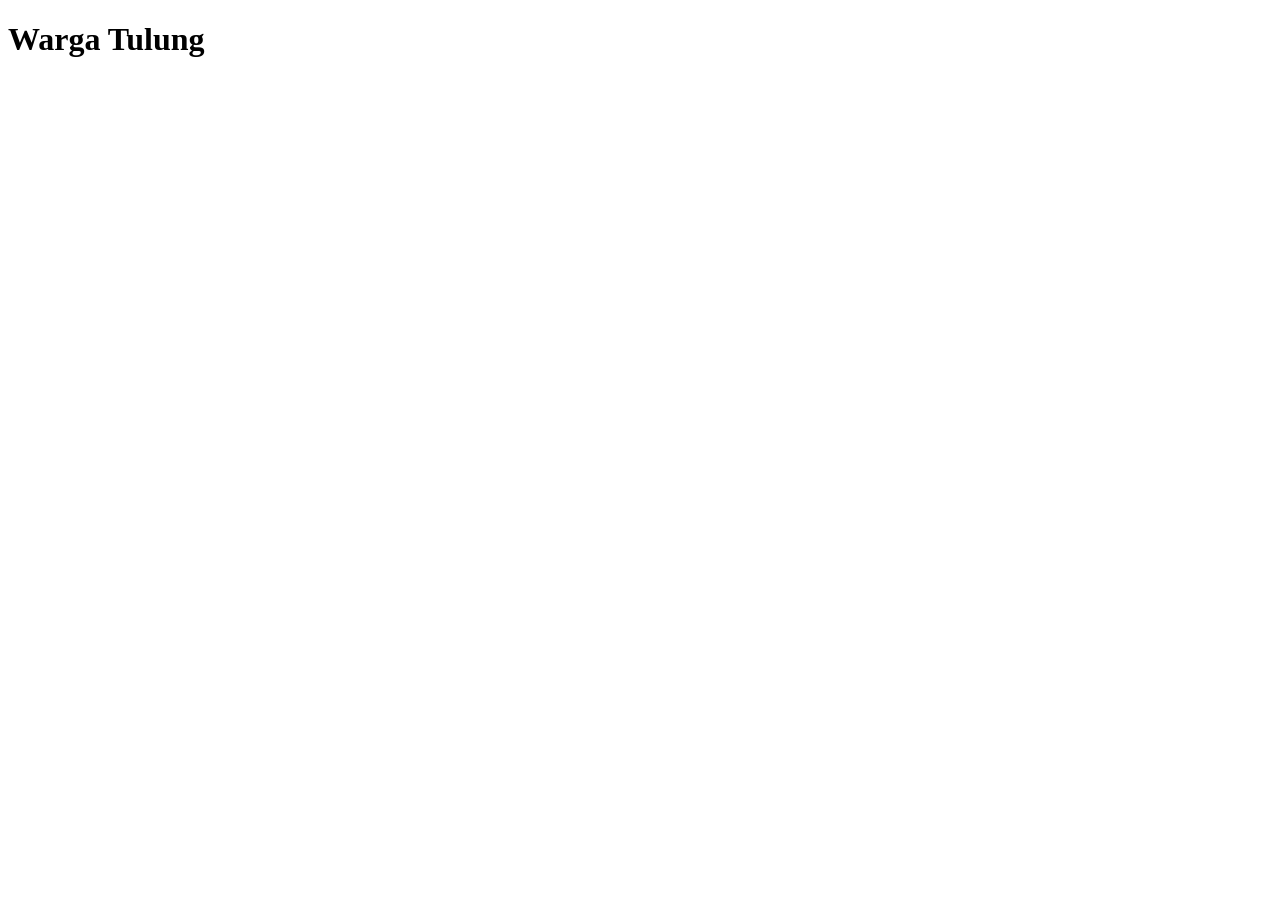
==== index.html @ ecf4e0b0 "Add files via upload" ====
<!DOCTYPE html>
<html lang="id">
<head>
  <meta charset="UTF-8">
  <meta name="viewport" content="width=device-width, initial-scale=1.0">
  <title>Warga Tulung</title>

  <link rel="manifest" href="manifest.json?v=1">
  <link rel="icon" type="image/png" sizes="192x192" href="icon.png?v=1">
  <link rel="apple-touch-icon" href="icon2.png?v=1">
  <meta name="theme-color" content="#0d6efd">
</head>
<body>

  <h1>Warga Tulung</h1>

  <script>
    if ('serviceWorker' in navigator) {
      window.addEventListener('load', () => {
        navigator.serviceWorker.register('./sw.js')
          .then(reg => console.log('SW Tulung Berhasil:', reg.scope))
          .catch(err => console.error('SW Tulung Gagal:', err));
      });
    }
  </script>
</body>
</html>
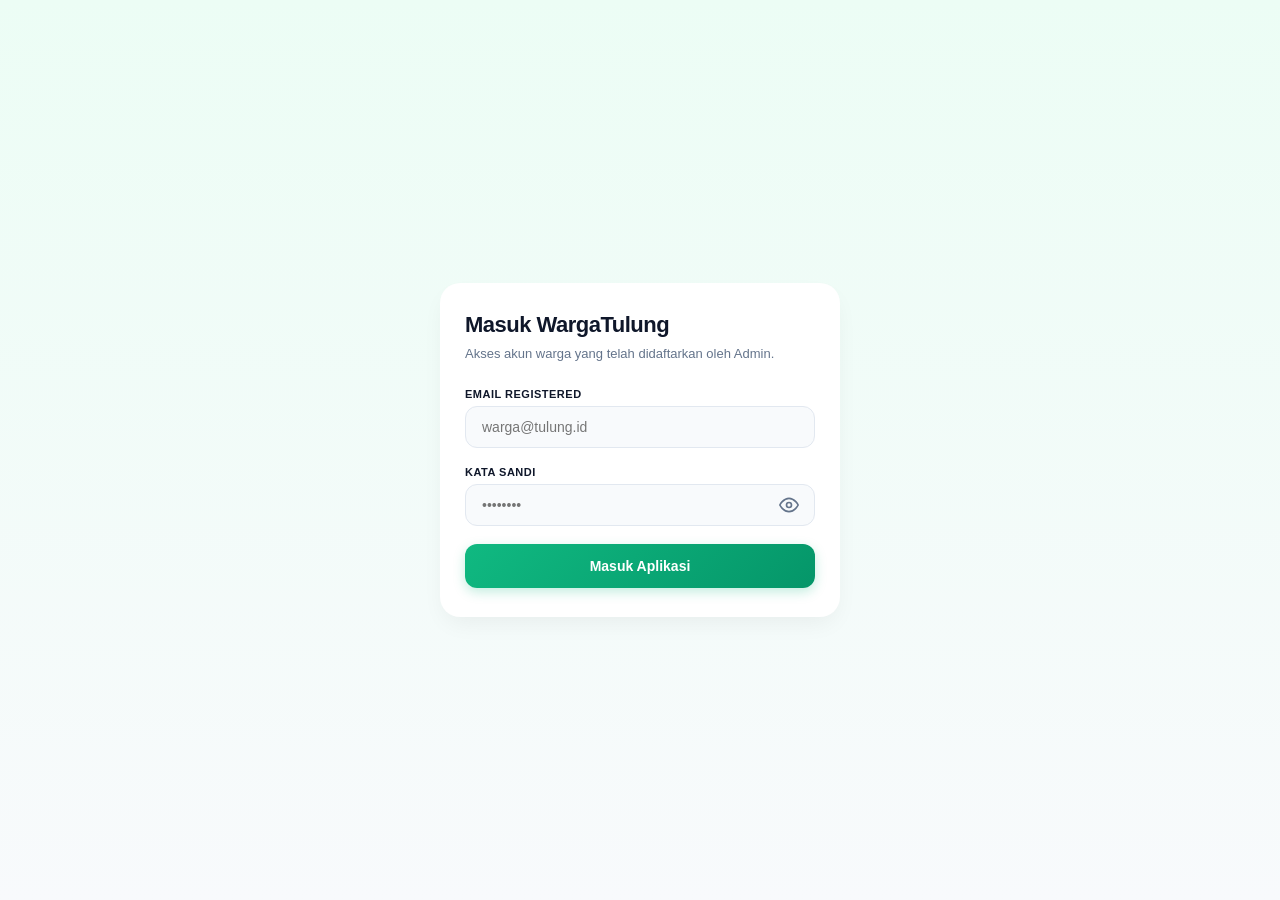
==== commit b78893e1: "Add files via upload" ====
--- a/index.html
+++ b/index.html
@@ -5,23 +5,691 @@
   <meta name="viewport" content="width=device-width, initial-scale=1.0">
   <title>Warga Tulung</title>
 
+  <!-- PWA Meta Tags -->
   <link rel="manifest" href="manifest.json?v=1">
   <link rel="icon" type="image/png" sizes="192x192" href="icon.png?v=1">
   <link rel="apple-touch-icon" href="icon2.png?v=1">
-  <meta name="theme-color" content="#0d6efd">
+  <meta name="theme-color" content="#10b981">
+
+  <!-- EMBEDDED CSS (TAMPILAN MODERN & ELEGAN) -->
+  <style>
+    :root {
+      --primary: #10b981;
+      --primary-dark: #059669;
+      --bg-main: #f8fafc;
+      --surface: #ffffff;
+      --text-main: #0f172a;
+      --text-muted: #64748b;
+      --border: #e2e8f0;
+      --radius-lg: 20px;
+      --radius-md: 12px;
+      --shadow-sm: 0 2px 8px rgba(0, 0, 0, 0.04);
+      --shadow-md: 0 10px 25px -5px rgba(0, 0, 0, 0.06);
+    }
+
+    * {
+      box-sizing: border-box;
+      margin: 0;
+      padding: 0;
+      font-family: -apple-system, BlinkMacSystemFont, "Segoe UI", Roboto, Inter, sans-serif;
+      -webkit-tap-highlight-color: transparent;
+    }
+
+    body {
+      background-color: var(--bg-main);
+      color: var(--text-main);
+      padding-bottom: 84px;
+    }
+
+    .hidden { display: none !important; }
+    .mt-16 { margin-top: 16px; }
+    .text-center { text-align: center; }
+
+    /* OVERLAY AUTH LOGIN */
+    .auth-overlay {
+      position: fixed;
+      inset: 0;
+      background: linear-gradient(180deg, #ecfdf5 0%, #f8fafc 100%);
+      z-index: 2000;
+      display: flex;
+      align-items: center;
+      justify-content: center;
+      padding: 20px;
+    }
+
+    .auth-card {
+      width: 100%;
+      max-width: 400px;
+      background: var(--surface);
+      padding: 28px 24px;
+      border-radius: var(--radius-lg);
+      box-shadow: var(--shadow-md);
+      border: 1px solid rgba(255, 255, 255, 0.8);
+    }
+
+    .auth-card h2 {
+      font-size: 22px;
+      font-weight: 800;
+      color: var(--text-main);
+      margin-bottom: 6px;
+      letter-spacing: -0.5px;
+    }
+
+    .auth-card p {
+      font-size: 13px;
+      color: var(--text-muted);
+      margin-bottom: 24px;
+      line-height: 1.5;
+    }
+
+    .form-group {
+      margin-bottom: 18px;
+    }
+
+    .form-group label {
+      display: block;
+      font-size: 11px;
+      font-weight: 700;
+      color: var(--text-main);
+      margin-bottom: 6px;
+      text-transform: uppercase;
+      letter-spacing: 0.5px;
+    }
+
+    .form-control {
+      width: 100%;
+      padding: 12px 16px;
+      border: 1.5px solid var(--border);
+      border-radius: var(--radius-md);
+      font-size: 14px;
+      background-color: #f8fafc;
+      color: var(--text-main);
+      outline: none;
+      transition: all 0.2s ease;
+    }
+
+    .form-control:focus {
+      border-color: var(--primary);
+      background-color: var(--surface);
+      box-shadow: 0 0 0 4px rgba(16, 185, 129, 0.12);
+    }
+
+    /* TOGGLE SHOW PASSWORD */
+    .password-wrapper {
+      position: relative;
+      display: flex;
+      align-items: center;
+    }
+
+    .password-wrapper .form-control {
+      padding-right: 44px;
+    }
+
+    .toggle-password {
+      position: absolute;
+      right: 12px;
+      background: none;
+      border: none;
+      color: var(--text-muted);
+      cursor: pointer;
+      padding: 4px;
+      display: flex;
+      align-items: center;
+      justify-content: center;
+    }
+
+    .toggle-password:hover {
+      color: var(--primary);
+    }
+
+    .btn-primary {
+      width: 100%;
+      padding: 14px;
+      background: linear-gradient(135deg, var(--primary) 0%, var(--primary-dark) 100%);
+      color: #ffffff;
+      border: none;
+      border-radius: var(--radius-md);
+      font-size: 14px;
+      font-weight: 700;
+      cursor: pointer;
+      box-shadow: 0 4px 12px rgba(16, 185, 129, 0.25);
+      transition: all 0.2s ease;
+    }
+
+    .btn-primary:active {
+      transform: scale(0.98);
+    }
+
+    .btn-logout {
+      background: #ef4444;
+      color: white;
+      border: none;
+      padding: 8px 14px;
+      border-radius: 20px;
+      font-size: 12px;
+      font-weight: 600;
+      cursor: pointer;
+      box-shadow: 0 2px 8px rgba(239, 68, 68, 0.2);
+    }
+
+    /* HEADER & USER CARD */
+    .header-container {
+      background: linear-gradient(135deg, #d1fae5 0%, #f0fdf4 100%);
+      padding: 24px 20px 28px 20px;
+      border-bottom-left-radius: 28px;
+      border-bottom-right-radius: 28px;
+      box-shadow: var(--shadow-sm);
+    }
+
+    .top-bar {
+      display: flex;
+      justify-content: space-between;
+      align-items: center;
+      margin-bottom: 20px;
+    }
+
+    .brand-name {
+      font-size: 22px;
+      font-weight: 800;
+      color: #064e3b;
+      letter-spacing: -0.5px;
+    }
+
+    .user-card {
+      display: flex;
+      align-items: center;
+      gap: 14px;
+      background: rgba(255, 255, 255, 0.75);
+      backdrop-filter: blur(10px);
+      padding: 12px 16px;
+      border-radius: 20px;
+      border: 1px solid rgba(255, 255, 255, 0.8);
+    }
+
+    .avatar {
+      width: 48px;
+      height: 48px;
+      border-radius: 50%;
+      object-fit: cover;
+      border: 2px solid var(--primary);
+    }
+
+    .user-card h2 {
+      font-size: 15px;
+      font-weight: 700;
+      color: var(--text-main);
+    }
+
+    .user-card p {
+      font-size: 12px;
+      color: var(--text-muted);
+    }
+
+    /* KONTEN UTAMA */
+    .content {
+      padding: 20px;
+    }
+
+    .page { display: none; }
+    .page.active { display: block; }
+
+    .section-title {
+      margin-bottom: 16px;
+    }
+
+    .section-title h2 {
+      font-size: 17px;
+      font-weight: 800;
+      color: var(--text-main);
+    }
+
+    .section-title p {
+      font-size: 12px;
+      color: var(--text-muted);
+    }
+
+    .stats-grid {
+      display: grid;
+      grid-template-columns: repeat(2, 1fr);
+      gap: 12px;
+    }
+
+    .stat-card {
+      background: var(--surface);
+      padding: 16px;
+      border-radius: var(--radius-lg);
+      box-shadow: var(--shadow-sm);
+      border: 1px solid var(--border);
+    }
+
+    .stat-card h3 {
+      font-size: 22px;
+      font-weight: 800;
+      color: var(--primary-dark);
+    }
+
+    .stat-card p {
+      font-size: 12px;
+      color: var(--text-muted);
+      margin-top: 2px;
+    }
+
+    /* MENU GRID UNTUK HALAMAN LAINNYA (MORE) */
+    .menu-grid {
+      display: grid;
+      grid-template-columns: repeat(2, 1fr);
+      gap: 14px;
+      margin-top: 16px;
+    }
+
+    .menu-card {
+      background: var(--surface);
+      padding: 20px 16px;
+      border-radius: var(--radius-lg);
+      border: 1px solid var(--border);
+      box-shadow: var(--shadow-sm);
+      display: flex;
+      flex-direction: column;
+      align-items: center;
+      gap: 10px;
+      text-decoration: none;
+      color: var(--text-main);
+      cursor: pointer;
+      transition: all 0.2s ease;
+    }
+
+    .menu-card:active {
+      transform: scale(0.96);
+    }
+
+    .menu-icon {
+      width: 48px;
+      height: 48px;
+      border-radius: 14px;
+      background: #ecfdf5;
+      color: var(--primary-dark);
+      display: flex;
+      align-items: center;
+      justify-content: center;
+    }
+
+    .menu-card span {
+      font-size: 13px;
+      font-weight: 700;
+    }
+
+    /* TABEL USERS */
+    .table-responsive {
+      width: 100%;
+      overflow-x: auto;
+      border-radius: var(--radius-md);
+      border: 1px solid var(--border);
+    }
+
+    .users-table {
+      width: 100%;
+      border-collapse: collapse;
+      font-size: 13px;
+      background: var(--surface);
+    }
+
+    .users-table th, .users-table td {
+      padding: 12px 14px;
+      text-align: left;
+      border-bottom: 1px solid var(--border);
+    }
+
+    .users-table th {
+      background-color: #f1f5f9;
+      color: var(--text-main);
+      font-weight: 700;
+    }
+
+    .badge-role {
+      padding: 4px 10px;
+      border-radius: 20px;
+      font-size: 10px;
+      font-weight: 700;
+      text-transform: uppercase;
+    }
+
+    .badge-admin {
+      background-color: #dcfce7;
+      color: #15803d;
+    }
+
+    .badge-pengurus {
+      background-color: #e0f2fe;
+      color: #0369a1;
+    }
+
+    .badge-warga {
+      background-color: #f1f5f9;
+      color: #475569;
+    }
+
+    /* BOTTOM NAV */
+    .bottom-nav {
+      position: fixed;
+      bottom: 0;
+      left: 0;
+      right: 0;
+      height: 68px;
+      background: rgba(255, 255, 255, 0.9);
+      backdrop-filter: blur(12px);
+      display: flex;
+      justify-content: space-around;
+      align-items: center;
+      border-top: 1px solid var(--border);
+      z-index: 1000;
+    }
+
+    .nav-item {
+      display: flex;
+      flex-direction: column;
+      align-items: center;
+      justify-content: center;
+      color: var(--text-muted);
+      text-decoration: none;
+      font-size: 11px;
+      font-weight: 600;
+      flex: 1;
+      height: 100%;
+      gap: 4px;
+      transition: color 0.2s ease;
+    }
+
+    .nav-item.active {
+      color: var(--primary-dark);
+    }
+  </style>
 </head>
 <body>
 
-  <h1>Warga Tulung</h1>
-
-  <script>
-    if ('serviceWorker' in navigator) {
-      window.addEventListener('load', () => {
-        navigator.serviceWorker.register('./sw.js')
-          .then(reg => console.log('SW Tulung Berhasil:', reg.scope))
-          .catch(err => console.error('SW Tulung Gagal:', err));
-      });
-    }
-  </script>
+  <!-- LOGIN OVERLAY -->
+  <div id="login-overlay" class="auth-overlay">
+    <div class="auth-card">
+      <h2>Masuk WargaTulung</h2>
+      <p>Akses akun warga yang telah didaftarkan oleh Admin.</p>
+      
+      <form id="form-login">
+        <div class="form-group">
+          <label>Email Registered</label>
+          <input type="email" id="login-email" class="form-control" placeholder="warga@tulung.id" required>
+        </div>
+
+        <div class="form-group">
+          <label>Kata Sandi</label>
+          <div class="password-wrapper">
+            <input type="password" id="login-password" class="form-control" placeholder="••••••••" required>
+            <button type="button" class="toggle-password" id="btn-toggle-pass" aria-label="Lihat Password">
+              <svg id="eye-icon" width="20" height="20" viewBox="0 0 24 24" fill="none" stroke="currentColor" stroke-width="2" stroke-linecap="round" stroke-linejoin="round">
+                <path d="M1 12s4-8 11-8 11 8 11 8-4 8-11 8-11-8-11-8z"></path>
+                <circle cx="12" cy="12" r="3"></circle>
+              </svg>
+            </button>
+          </div>
+        </div>
+
+        <button type="submit" class="btn-primary">Masuk Aplikasi</button>
+      </form>
+    </div>
+  </div>
+
+  <!-- CONTAINER UTAMA APLIKASI -->
+  <div id="app-container" style="display: none;">
+    <header class="header-container">
+      <div class="top-bar">
+        <h1 class="brand-name">WargaTulung</h1>
+        <button id="btn-logout" class="btn-logout">Keluar</button>
+      </div>
+
+      <div class="user-card">
+        <img src="https://images.unsplash.com/photo-1534528741775-53994a69daeb?auto=format&fit=crop&w=150&q=80" alt="Avatar" class="avatar">
+        <div>
+          <h2 id="user-name">Memuat...</h2>
+          <p id="user-location">Memuat...</p>
+        </div>
+      </div>
+    </header>
+
+    <main class="content">
+      <!-- 1. BERANDA -->
+      <section id="beranda" class="page active">
+        <div class="section-title">
+          <h2>Statistik Kependudukan</h2>
+          <p>Data ringkasan warga RT 03 / RW 05</p>
+        </div>
+
+        <div class="stats-grid">
+          <div class="stat-card">
+            <h3 id="stat-total-jiwa">-</h3>
+            <p>Total Jiwa</p>
+          </div>
+          <div class="stat-card">
+            <h3 id="stat-kk">-</h3>
+            <p>Kepala Keluarga</p>
+          </div>
+        </div>
+      </section>
+
+      <!-- 2. PROFIL -->
+      <section id="profil" class="page">
+        <div class="section-title">
+          <h2>Profil Desa & Wilayah</h2>
+          <p>Informasi struktur kepengurusan RT 03 / RW 05</p>
+        </div>
+      </section>
+
+      <!-- 3. EVENT -->
+      <section id="event" class="page">
+        <div class="section-title">
+          <h2>Agenda & Event</h2>
+          <p>Jadwal kegiatan warga, kerja bakti, dan ronda.</p>
+        </div>
+      </section>
+
+      <!-- 4. PESAN -->
+      <section id="pesan" class="page">
+        <div class="section-title">
+          <h2>Pesan & Pengumuman</h2>
+          <p>Kotak masuk pengumuman dari pengurus RT/RW.</p>
+        </div>
+      </section>
+
+      <!-- 5. MORE / LAINNYA (MENAMPILKAN 5 MENU KHUSUS ADMIN & PENGURUS) -->
+      <section id="more" class="page">
+        <div class="section-title">
+          <h2>Menu Pengurus</h2>
+          <p>Fasilitas khusus pengelolaan data warga dan sistem.</p>
+        </div>
+
+        <div class="menu-grid">
+          <!-- MENU 1: KEPENDUDUKAN -->
+          <div class="menu-card" onclick="switchPage('admin-panel')">
+            <div class="menu-icon">
+              <svg width="24" height="24" viewBox="0 0 24 24" fill="none" stroke="currentColor" stroke-width="2"><path d="M17 21v-2a4 4 0 0 0-4-4H5a4 4 0 0 0-4 4v2"/><circle cx="9" cy="7" r="4"/><path d="M23 21v-2a4 4 0 0 0-3-3.87"/><path d="M16 3.13a4 4 0 0 1 0 7.75"/></svg>
+            </div>
+            <span>Kependudukan</span>
+          </div>
+
+          <!-- MENU 2: KEUANGAN -->
+          <div class="menu-card" onclick="switchPage('keuangan')">
+            <div class="menu-icon">
+              <svg width="24" height="24" viewBox="0 0 24 24" fill="none" stroke="currentColor" stroke-width="2"><rect x="2" y="6" width="20" height="12" rx="2"/><circle cx="12" cy="12" r="2"/><path d="M6 12h.01M18 12h.01"/></svg>
+            </div>
+            <span>Keuangan</span>
+          </div>
+
+          <!-- MENU 3: LAPORAN -->
+          <div class="menu-card" onclick="switchPage('laporan')">
+            <div class="menu-icon">
+              <svg width="24" height="24" viewBox="0 0 24 24" fill="none" stroke="currentColor" stroke-width="2"><path d="M14 2H6a2 2 0 0 0-2 2v16a2 2 0 0 0 2 2h12a2 2 0 0 0 2-2V8z"/><polyline points="14 2 14 8 20 8"/><line x1="16" y1="13" x2="8" y2="13"/><line x1="16" y1="17" x2="8" y2="17"/><polyline points="10 9 9 9 8 9"/></svg>
+            </div>
+            <span>Laporan</span>
+          </div>
+
+          <!-- MENU 4: GRAFIK -->
+          <div class="menu-card" onclick="switchPage('grafik')">
+            <div class="menu-icon">
+              <svg width="24" height="24" viewBox="0 0 24 24" fill="none" stroke="currentColor" stroke-width="2"><line x1="18" y1="20" x2="18" y2="10"/><line x1="12" y1="20" x2="12" y2="4"/><line x1="6" y1="20" x2="6" y2="14"/></svg>
+            </div>
+            <span>Grafik</span>
+          </div>
+
+          <!-- MENU 5: PENGATURAN -->
+          <div class="menu-card" onclick="switchPage('pengaturan')">
+            <div class="menu-icon">
+              <svg width="24" height="24" viewBox="0 0 24 24" fill="none" stroke="currentColor" stroke-width="2"><circle cx="12" cy="12" r="3"/><path d="M19.4 15a1.65 1.65 0 0 0 .33 1.82l.06.06a2 2 0 0 1 0 2.83 2 2 0 0 1-2.83 0l-.06-.06a1.65 1.65 0 0 0-1.82-.33 1.65 1.65 0 0 0-1 1.51V21a2 2 0 0 1-2 2 2 2 0 0 1-2-2v-.09A1.65 1.65 0 0 0 9 19.4a1.65 1.65 0 0 0-1.82.33l-.06.06a2 2 0 0 1-2.83 0 2 2 0 0 1 0-2.83l.06-.06a1.65 1.65 0 0 0 .33-1.82 1.65 1.65 0 0 0-1.51-1H3a2 2 0 0 1-2-2 2 2 0 0 1 2-2h.09A1.65 1.65 0 0 0 4.6 9a1.65 1.65 0 0 0-.33-1.82l-.06-.06a2 2 0 0 1 0-2.83 2 2 0 0 1 2.83 0l.06.06a1.65 1.65 0 0 0 1.82.33H9a1.65 1.65 0 0 0 1-1.51V3a2 2 0 0 1 2-2 2 2 0 0 1 2 2v.09a1.65 1.65 0 0 0 1 1.51 1.65 1.65 0 0 0 1.82-.33l.06-.06a2 2 0 0 1 2.83 0 2 2 0 0 1 0 2.83l-.06.06a1.65 1.65 0 0 0-.33 1.82V9a1.65 1.65 0 0 0 1.51 1H21a2 2 0 0 1 2 2 2 2 0 0 1-2 2h-.09a1.65 1.65 0 0 0-1.51 1z"/></svg>
+            </div>
+            <span>Pengaturan</span>
+          </div>
+        </div>
+      </section>
+
+      <!-- SUB-HALAMAN: KEPENDUDUKAN (ADMIN PANEL) -->
+      <section id="admin-panel" class="page">
+        <div style="margin-bottom: 12px;">
+          <button type="button" onclick="switchPage('more')" style="background: none; border: none; color: var(--primary-dark); font-weight: 700; cursor: pointer; font-size: 13px;">← Kembali ke Lainnya</button>
+        </div>
+
+        <div class="auth-card" style="box-shadow: var(--shadow-sm); border: 1px solid var(--border); max-width: 100%;">
+          <h2>Pendaftaran Warga Baru</h2>
+          <p>Daftarkan akun login untuk warga setempat.</p>
+          
+          <form id="form-register-warga">
+            <div class="form-group">
+              <label>Nama Lengkap</label>
+              <input type="text" id="reg-nama" class="form-control" placeholder="Sesuai KTP" required>
+            </div>
+            <div class="form-group">
+              <label>Email Aktif</label>
+              <input type="email" id="reg-email" class="form-control" placeholder="warga@tulung.id" required>
+            </div>
+            <div class="form-group">
+              <label>Kata Sandi Sementara</label>
+              <input type="password" id="reg-password" class="form-control" placeholder="Minimal 6 Karakter" required>
+            </div>
+            <div class="form-group">
+              <label>RT / RW</label>
+              <input type="text" id="reg-rtrw" class="form-control" value="RT 03 / RW 05, Desa Tulung" required>
+            </div>
+            <div class="form-group">
+              <label>Peran / Role</label>
+              <select id="reg-role" class="form-control">
+                <option value="warga">Warga Biasa</option>
+                <option value="pengurus">Pengurus RT/RW</option>
+                <option value="admin">Administrator</option>
+              </select>
+            </div>
+            <button type="submit" class="btn-primary">Daftarkan Akun</button>
+          </form>
+        </div>
+
+        <div class="auth-card mt-16" style="box-shadow: var(--shadow-sm); border: 1px solid var(--border); max-width: 100%;">
+          <h2>Daftar Pengguna / Warga</h2>
+          <p>Daftar terdaftar dalam sistem kependudukan.</p>
+
+          <div class="table-responsive">
+            <table class="users-table">
+              <thead>
+                <tr>
+                  <th>Nama</th>
+                  <th>Email</th>
+                  <th>RT/RW</th>
+                  <th>Role</th>
+                </tr>
+              </thead>
+              <tbody id="users-table-body">
+                <tr>
+                  <td colspan="4" class="text-center">Memuat data...</td>
+                </tr>
+              </tbody>
+            </table>
+          </div>
+        </div>
+      </section>
+
+      <!-- SUB-HALAMAN: KEUANGAN -->
+      <section id="keuangan" class="page">
+        <div style="margin-bottom: 12px;">
+          <button type="button" onclick="switchPage('more')" style="background: none; border: none; color: var(--primary-dark); font-weight: 700; cursor: pointer; font-size: 13px;">← Kembali ke Lainnya</button>
+        </div>
+        <div class="section-title">
+          <h2>Manajemen Keuangan</h2>
+          <p>Pencatatan kas, iuran warga, dan pengeluaran RT/RW.</p>
+        </div>
+      </section>
+
+      <!-- SUB-HALAMAN: LAPORAN -->
+      <section id="laporan" class="page">
+        <div style="margin-bottom: 12px;">
+          <button type="button" onclick="switchPage('more')" style="background: none; border: none; color: var(--primary-dark); font-weight: 700; cursor: pointer; font-size: 13px;">← Kembali ke Lainnya</button>
+        </div>
+        <div class="section-title">
+          <h2>Laporan Rekapitulasi</h2>
+          <p>Laporan berkala kegiatan dan kas keuangan warga.</p>
+        </div>
+      </section>
+
+      <!-- SUB-HALAMAN: GRAFIK -->
+      <section id="grafik" class="page">
+        <div style="margin-bottom: 12px;">
+          <button type="button" onclick="switchPage('more')" style="background: none; border: none; color: var(--primary-dark); font-weight: 700; cursor: pointer; font-size: 13px;">← Kembali ke Lainnya</button>
+        </div>
+        <div class="section-title">
+          <h2>Grafik & Analisis Data</h2>
+          <p>Visualisasi data kependudukan dan tren keuangan.</p>
+        </div>
+      </section>
+
+      <!-- SUB-HALAMAN: PENGATURAN -->
+      <section id="pengaturan" class="page">
+        <div style="margin-bottom: 12px;">
+          <button type="button" onclick="switchPage('more')" style="background: none; border: none; color: var(--primary-dark); font-weight: 700; cursor: pointer; font-size: 13px;">← Kembali ke Lainnya</button>
+        </div>
+        <div class="section-title">
+          <h2>Pengaturan Sistem</h2>
+          <p>Konfigurasi aplikasi dan hak akses pengurus.</p>
+        </div>
+      </section>
+    </main>
+
+    <!-- BOTTOM NAV BAWAH (5 MENU UTAMA) -->
+    <nav class="bottom-nav">
+      <!-- 1. BERANDA -->
+      <a href="#beranda" class="nav-item active" onclick="switchPage('beranda', this)">
+        <svg width="22" height="22" viewBox="0 0 24 24" fill="none" stroke="currentColor" stroke-width="2"><path d="M3 9l9-7 9 7v11a2 2 0 0 1-2 2H5a2 2 0 0 1-2-2z"/></svg>
+        <span>Beranda</span>
+      </a>
+
+      <!-- 2. PROFIL -->
+      <a href="#profil" class="nav-item" onclick="switchPage('profil', this)">
+        <svg width="22" height="22" viewBox="0 0 24 24" fill="none" stroke="currentColor" stroke-width="2"><path d="M20 21v-2a4 4 0 0 0-4-4H8a4 4 0 0 0-4 4v2"/><circle cx="12" cy="7" r="4"/></svg>
+        <span>Profil</span>
+      </a>
+
+      <!-- 3. EVENT -->
+      <a href="#event" class="nav-item" onclick="switchPage('event', this)">
+        <svg width="22" height="22" viewBox="0 0 24 24" fill="none" stroke="currentColor" stroke-width="2"><rect x="3" y="4" width="18" height="18" rx="2" ry="2"/><line x1="16" y1="2" x2="16" y2="6"/><line x1="8" y1="2" x2="8" y2="6"/></svg>
+        <span>Event</span>
+      </a>
+
+      <!-- 4. PESAN -->
+      <a href="#pesan" class="nav-item" onclick="switchPage('pesan', this)">
+        <svg width="22" height="22" viewBox="0 0 24 24" fill="none" stroke="currentColor" stroke-width="2"><path d="M21 15a2 2 0 0 1-2 2H7l-4 4V5a2 2 0 0 1 2-2h14a2 2 0 0 1 2 2z"/></svg>
+        <span>Pesan</span>
+      </a>
+
+      <!-- 5. MORE (HANYA UNTUK ROLE ADMIN & PENGURUS) -->
+      <a href="#more" id="nav-more-link" class="nav-item hidden" onclick="switchPage('more', this)">
+        <svg width="22" height="22" viewBox="0 0 24 24" fill="none" stroke="currentColor" stroke-width="2"><circle cx="12" cy="12" r="1"/><circle cx="19" cy="12" r="1"/><circle cx="5" cy="12" r="1"/></svg>
+        <span>Lainnya</span>
+      </a>
+    </nav>
+  </div>
+
+  <!-- FIREBASE LOGIC -->
+  <script type="module" src="./app.js"></script>
 </body>
 </html>
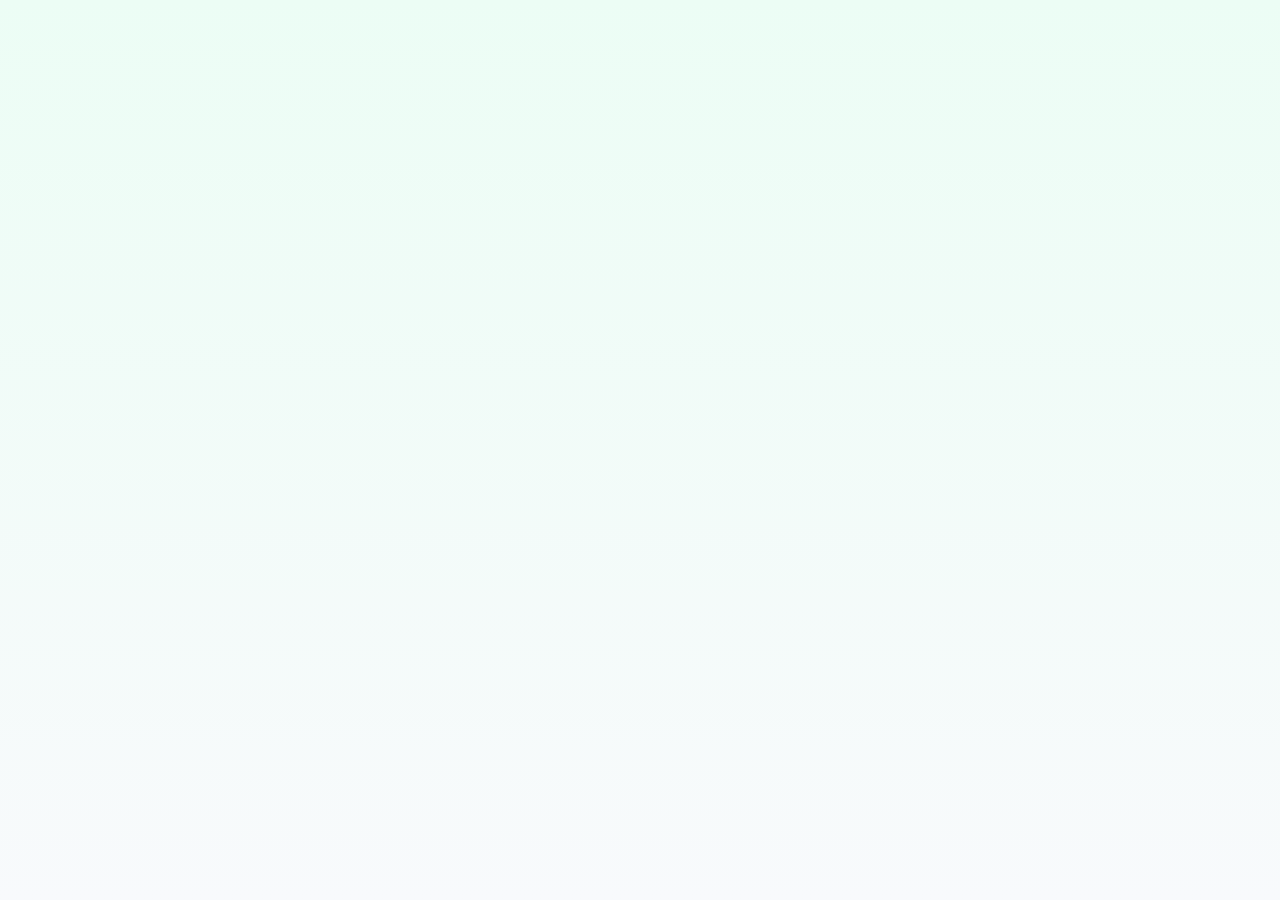
==== commit 40db7416: "Add files via upload" ====
--- a/index.html
+++ b/index.html
@@ -11,7 +11,7 @@
   <link rel="apple-touch-icon" href="icon2.png?v=1">
   <meta name="theme-color" content="#10b981">
 
-  <!-- EMBEDDED CSS (TAMPILAN MODERN & ELEGAN) -->
+  <!-- EMBEDDED CSS -->
   <style>
     :root {
       --primary: #10b981;
@@ -45,7 +45,16 @@
     .mt-16 { margin-top: 16px; }
     .text-center { text-align: center; }
 
-    /* OVERLAY AUTH LOGIN */
+    @keyframes shakeSmooth {
+      0%, 100% { transform: translateX(0); }
+      20%, 60% { transform: translateX(-6px); }
+      40%, 80% { transform: translateX(6px); }
+    }
+
+    .shake-card {
+      animation: shakeSmooth 0.4s ease-in-out;
+    }
+
     .auth-overlay {
       position: fixed;
       inset: 0;
@@ -114,7 +123,6 @@
       box-shadow: 0 0 0 4px rgba(16, 185, 129, 0.12);
     }
 
-    /* TOGGLE SHOW PASSWORD */
     .password-wrapper {
       position: relative;
       display: flex;
@@ -136,10 +144,6 @@
       display: flex;
       align-items: center;
       justify-content: center;
-    }
-
-    .toggle-password:hover {
-      color: var(--primary);
     }
 
     .btn-primary {
@@ -156,10 +160,6 @@
       transition: all 0.2s ease;
     }
 
-    .btn-primary:active {
-      transform: scale(0.98);
-    }
-
     .btn-logout {
       background: #ef4444;
       color: white;
@@ -172,7 +172,6 @@
       box-shadow: 0 2px 8px rgba(239, 68, 68, 0.2);
     }
 
-    /* HEADER & USER CARD */
     .header-container {
       background: linear-gradient(135deg, #d1fae5 0%, #f0fdf4 100%);
       padding: 24px 20px 28px 20px;
@@ -225,7 +224,6 @@
       color: var(--text-muted);
     }
 
-    /* KONTEN UTAMA */
     .content {
       padding: 20px;
     }
@@ -274,7 +272,6 @@
       margin-top: 2px;
     }
 
-    /* MENU GRID UNTUK HALAMAN LAINNYA (MORE) */
     .menu-grid {
       display: grid;
       grid-template-columns: repeat(2, 1fr);
@@ -318,7 +315,6 @@
       font-weight: 700;
     }
 
-    /* TABEL USERS */
     .table-responsive {
       width: 100%;
       overflow-x: auto;
@@ -353,22 +349,10 @@
       text-transform: uppercase;
     }
 
-    .badge-admin {
-      background-color: #dcfce7;
-      color: #15803d;
-    }
-
-    .badge-pengurus {
-      background-color: #e0f2fe;
-      color: #0369a1;
-    }
-
-    .badge-warga {
-      background-color: #f1f5f9;
-      color: #475569;
-    }
-
-    /* BOTTOM NAV */
+    .badge-admin { background-color: #dcfce7; color: #15803d; }
+    .badge-pengurus { background-color: #e0f2fe; color: #0369a1; }
+    .badge-warga { background-color: #f1f5f9; color: #475569; }
+
     .bottom-nav {
       position: fixed;
       bottom: 0;
@@ -407,36 +391,9 @@
 <body>
 
   <!-- LOGIN OVERLAY -->
-  <div id="login-overlay" class="auth-overlay">
-    <div class="auth-card">
-      <h2>Masuk WargaTulung</h2>
-      <p>Akses akun warga yang telah didaftarkan oleh Admin.</p>
-      
-      <form id="form-login">
-        <div class="form-group">
-          <label>Email Registered</label>
-          <input type="email" id="login-email" class="form-control" placeholder="warga@tulung.id" required>
-        </div>
-
-        <div class="form-group">
-          <label>Kata Sandi</label>
-          <div class="password-wrapper">
-            <input type="password" id="login-password" class="form-control" placeholder="••••••••" required>
-            <button type="button" class="toggle-password" id="btn-toggle-pass" aria-label="Lihat Password">
-              <svg id="eye-icon" width="20" height="20" viewBox="0 0 24 24" fill="none" stroke="currentColor" stroke-width="2" stroke-linecap="round" stroke-linejoin="round">
-                <path d="M1 12s4-8 11-8 11 8 11 8-4 8-11 8-11-8-11-8z"></path>
-                <circle cx="12" cy="12" r="3"></circle>
-              </svg>
-            </button>
-          </div>
-        </div>
-
-        <button type="submit" class="btn-primary">Masuk Aplikasi</button>
-      </form>
-    </div>
-  </div>
-
-  <!-- CONTAINER UTAMA APLIKASI -->
+  <div id="login-overlay" class="auth-overlay"></div>
+
+  <!-- CONTAINER UTAMA -->
   <div id="app-container" style="display: none;">
     <header class="header-container">
       <div class="top-bar">
@@ -454,7 +411,6 @@
     </header>
 
     <main class="content">
-      <!-- 1. BERANDA -->
       <section id="beranda" class="page active">
         <div class="section-title">
           <h2>Statistik Kependudukan</h2>
@@ -473,7 +429,6 @@
         </div>
       </section>
 
-      <!-- 2. PROFIL -->
       <section id="profil" class="page">
         <div class="section-title">
           <h2>Profil Desa & Wilayah</h2>
@@ -481,7 +436,6 @@
         </div>
       </section>
 
-      <!-- 3. EVENT -->
       <section id="event" class="page">
         <div class="section-title">
           <h2>Agenda & Event</h2>
@@ -489,7 +443,6 @@
         </div>
       </section>
 
-      <!-- 4. PESAN -->
       <section id="pesan" class="page">
         <div class="section-title">
           <h2>Pesan & Pengumuman</h2>
@@ -497,7 +450,7 @@
         </div>
       </section>
 
-      <!-- 5. MORE / LAINNYA (MENAMPILKAN 5 MENU KHUSUS ADMIN & PENGURUS) -->
+      <!-- HALAMAN LAINNYA / PENGURUS (LANGSUNG DI SINI) -->
       <section id="more" class="page">
         <div class="section-title">
           <h2>Menu Pengurus</h2>
@@ -505,40 +458,35 @@
         </div>
 
         <div class="menu-grid">
-          <!-- MENU 1: KEPENDUDUKAN -->
-          <div class="menu-card" onclick="switchPage('admin-panel')">
+          <div class="menu-card" onclick="window.switchPage('admin-panel')">
             <div class="menu-icon">
               <svg width="24" height="24" viewBox="0 0 24 24" fill="none" stroke="currentColor" stroke-width="2"><path d="M17 21v-2a4 4 0 0 0-4-4H5a4 4 0 0 0-4 4v2"/><circle cx="9" cy="7" r="4"/><path d="M23 21v-2a4 4 0 0 0-3-3.87"/><path d="M16 3.13a4 4 0 0 1 0 7.75"/></svg>
             </div>
             <span>Kependudukan</span>
           </div>
 
-          <!-- MENU 2: KEUANGAN -->
-          <div class="menu-card" onclick="switchPage('keuangan')">
+          <div class="menu-card" onclick="window.switchPage('keuangan')">
             <div class="menu-icon">
               <svg width="24" height="24" viewBox="0 0 24 24" fill="none" stroke="currentColor" stroke-width="2"><rect x="2" y="6" width="20" height="12" rx="2"/><circle cx="12" cy="12" r="2"/><path d="M6 12h.01M18 12h.01"/></svg>
             </div>
             <span>Keuangan</span>
           </div>
 
-          <!-- MENU 3: LAPORAN -->
-          <div class="menu-card" onclick="switchPage('laporan')">
+          <div class="menu-card" onclick="window.switchPage('laporan')">
             <div class="menu-icon">
               <svg width="24" height="24" viewBox="0 0 24 24" fill="none" stroke="currentColor" stroke-width="2"><path d="M14 2H6a2 2 0 0 0-2 2v16a2 2 0 0 0 2 2h12a2 2 0 0 0 2-2V8z"/><polyline points="14 2 14 8 20 8"/><line x1="16" y1="13" x2="8" y2="13"/><line x1="16" y1="17" x2="8" y2="17"/><polyline points="10 9 9 9 8 9"/></svg>
             </div>
             <span>Laporan</span>
           </div>
 
-          <!-- MENU 4: GRAFIK -->
-          <div class="menu-card" onclick="switchPage('grafik')">
+          <div class="menu-card" onclick="window.switchPage('grafik')">
             <div class="menu-icon">
               <svg width="24" height="24" viewBox="0 0 24 24" fill="none" stroke="currentColor" stroke-width="2"><line x1="18" y1="20" x2="18" y2="10"/><line x1="12" y1="20" x2="12" y2="4"/><line x1="6" y1="20" x2="6" y2="14"/></svg>
             </div>
             <span>Grafik</span>
           </div>
 
-          <!-- MENU 5: PENGATURAN -->
-          <div class="menu-card" onclick="switchPage('pengaturan')">
+          <div class="menu-card" onclick="window.switchPage('pengaturan')">
             <div class="menu-icon">
               <svg width="24" height="24" viewBox="0 0 24 24" fill="none" stroke="currentColor" stroke-width="2"><circle cx="12" cy="12" r="3"/><path d="M19.4 15a1.65 1.65 0 0 0 .33 1.82l.06.06a2 2 0 0 1 0 2.83 2 2 0 0 1-2.83 0l-.06-.06a1.65 1.65 0 0 0-1.82-.33 1.65 1.65 0 0 0-1 1.51V21a2 2 0 0 1-2 2 2 2 0 0 1-2-2v-.09A1.65 1.65 0 0 0 9 19.4a1.65 1.65 0 0 0-1.82.33l-.06.06a2 2 0 0 1-2.83 0 2 2 0 0 1 0-2.83l.06-.06a1.65 1.65 0 0 0 .33-1.82 1.65 1.65 0 0 0-1.51-1H3a2 2 0 0 1-2-2 2 2 0 0 1 2-2h.09A1.65 1.65 0 0 0 4.6 9a1.65 1.65 0 0 0-.33-1.82l-.06-.06a2 2 0 0 1 0-2.83 2 2 0 0 1 2.83 0l.06.06a1.65 1.65 0 0 0 1.82.33H9a1.65 1.65 0 0 0 1-1.51V3a2 2 0 0 1 2-2 2 2 0 0 1 2 2v.09a1.65 1.65 0 0 0 1 1.51 1.65 1.65 0 0 0 1.82-.33l.06-.06a2 2 0 0 1 2.83 0 2 2 0 0 1 0 2.83l-.06.06a1.65 1.65 0 0 0-.33 1.82V9a1.65 1.65 0 0 0 1.51 1H21a2 2 0 0 1 2 2 2 2 0 0 1-2 2h-.09a1.65 1.65 0 0 0-1.51 1z"/></svg>
             </div>
@@ -547,149 +495,45 @@
         </div>
       </section>
 
-      <!-- SUB-HALAMAN: KEPENDUDUKAN (ADMIN PANEL) -->
-      <section id="admin-panel" class="page">
-        <div style="margin-bottom: 12px;">
-          <button type="button" onclick="switchPage('more')" style="background: none; border: none; color: var(--primary-dark); font-weight: 700; cursor: pointer; font-size: 13px;">← Kembali ke Lainnya</button>
-        </div>
-
-        <div class="auth-card" style="box-shadow: var(--shadow-sm); border: 1px solid var(--border); max-width: 100%;">
-          <h2>Pendaftaran Warga Baru</h2>
-          <p>Daftarkan akun login untuk warga setempat.</p>
-          
-          <form id="form-register-warga">
-            <div class="form-group">
-              <label>Nama Lengkap</label>
-              <input type="text" id="reg-nama" class="form-control" placeholder="Sesuai KTP" required>
-            </div>
-            <div class="form-group">
-              <label>Email Aktif</label>
-              <input type="email" id="reg-email" class="form-control" placeholder="warga@tulung.id" required>
-            </div>
-            <div class="form-group">
-              <label>Kata Sandi Sementara</label>
-              <input type="password" id="reg-password" class="form-control" placeholder="Minimal 6 Karakter" required>
-            </div>
-            <div class="form-group">
-              <label>RT / RW</label>
-              <input type="text" id="reg-rtrw" class="form-control" value="RT 03 / RW 05, Desa Tulung" required>
-            </div>
-            <div class="form-group">
-              <label>Peran / Role</label>
-              <select id="reg-role" class="form-control">
-                <option value="warga">Warga Biasa</option>
-                <option value="pengurus">Pengurus RT/RW</option>
-                <option value="admin">Administrator</option>
-              </select>
-            </div>
-            <button type="submit" class="btn-primary">Daftarkan Akun</button>
-          </form>
-        </div>
-
-        <div class="auth-card mt-16" style="box-shadow: var(--shadow-sm); border: 1px solid var(--border); max-width: 100%;">
-          <h2>Daftar Pengguna / Warga</h2>
-          <p>Daftar terdaftar dalam sistem kependudukan.</p>
-
-          <div class="table-responsive">
-            <table class="users-table">
-              <thead>
-                <tr>
-                  <th>Nama</th>
-                  <th>Email</th>
-                  <th>RT/RW</th>
-                  <th>Role</th>
-                </tr>
-              </thead>
-              <tbody id="users-table-body">
-                <tr>
-                  <td colspan="4" class="text-center">Memuat data...</td>
-                </tr>
-              </tbody>
-            </table>
-          </div>
-        </div>
-      </section>
-
-      <!-- SUB-HALAMAN: KEUANGAN -->
-      <section id="keuangan" class="page">
-        <div style="margin-bottom: 12px;">
-          <button type="button" onclick="switchPage('more')" style="background: none; border: none; color: var(--primary-dark); font-weight: 700; cursor: pointer; font-size: 13px;">← Kembali ke Lainnya</button>
-        </div>
-        <div class="section-title">
-          <h2>Manajemen Keuangan</h2>
-          <p>Pencatatan kas, iuran warga, dan pengeluaran RT/RW.</p>
-        </div>
-      </section>
-
-      <!-- SUB-HALAMAN: LAPORAN -->
-      <section id="laporan" class="page">
-        <div style="margin-bottom: 12px;">
-          <button type="button" onclick="switchPage('more')" style="background: none; border: none; color: var(--primary-dark); font-weight: 700; cursor: pointer; font-size: 13px;">← Kembali ke Lainnya</button>
-        </div>
-        <div class="section-title">
-          <h2>Laporan Rekapitulasi</h2>
-          <p>Laporan berkala kegiatan dan kas keuangan warga.</p>
-        </div>
-      </section>
-
-      <!-- SUB-HALAMAN: GRAFIK -->
-      <section id="grafik" class="page">
-        <div style="margin-bottom: 12px;">
-          <button type="button" onclick="switchPage('more')" style="background: none; border: none; color: var(--primary-dark); font-weight: 700; cursor: pointer; font-size: 13px;">← Kembali ke Lainnya</button>
-        </div>
-        <div class="section-title">
-          <h2>Grafik & Analisis Data</h2>
-          <p>Visualisasi data kependudukan dan tren keuangan.</p>
-        </div>
-      </section>
-
-      <!-- SUB-HALAMAN: PENGATURAN -->
-      <section id="pengaturan" class="page">
-        <div style="margin-bottom: 12px;">
-          <button type="button" onclick="switchPage('more')" style="background: none; border: none; color: var(--primary-dark); font-weight: 700; cursor: pointer; font-size: 13px;">← Kembali ke Lainnya</button>
-        </div>
-        <div class="section-title">
-          <h2>Pengaturan Sistem</h2>
-          <p>Konfigurasi aplikasi dan hak akses pengurus.</p>
-        </div>
-      </section>
+      <!-- WADAH DINAMIS LAINNYA (TETAP DILOAD DARI FOLDER PAGES) -->
+      <section id="admin-panel" class="page"></section>
+      <section id="keuangan" class="page"></section>
+      <section id="laporan" class="page"></section>
+      <section id="grafik" class="page"></section>
+      <section id="pengaturan" class="page"></section>
+      <section id="setting-user" class="page"></section>
+      <section id="profil-wilayah" class="page"></section>
     </main>
 
-    <!-- BOTTOM NAV BAWAH (5 MENU UTAMA) -->
+    <!-- BOTTOM NAV BAWAH -->
     <nav class="bottom-nav">
-      <!-- 1. BERANDA -->
-      <a href="#beranda" class="nav-item active" onclick="switchPage('beranda', this)">
+      <a href="#beranda" class="nav-item active" onclick="window.switchPage('beranda', this)">
         <svg width="22" height="22" viewBox="0 0 24 24" fill="none" stroke="currentColor" stroke-width="2"><path d="M3 9l9-7 9 7v11a2 2 0 0 1-2 2H5a2 2 0 0 1-2-2z"/></svg>
         <span>Beranda</span>
       </a>
 
-      <!-- 2. PROFIL -->
-      <a href="#profil" class="nav-item" onclick="switchPage('profil', this)">
+      <a href="#profil" class="nav-item" onclick="window.switchPage('profil', this)">
         <svg width="22" height="22" viewBox="0 0 24 24" fill="none" stroke="currentColor" stroke-width="2"><path d="M20 21v-2a4 4 0 0 0-4-4H8a4 4 0 0 0-4 4v2"/><circle cx="12" cy="7" r="4"/></svg>
         <span>Profil</span>
       </a>
 
-      <!-- 3. EVENT -->
-      <a href="#event" class="nav-item" onclick="switchPage('event', this)">
+      <a href="#event" class="nav-item" onclick="window.switchPage('event', this)">
         <svg width="22" height="22" viewBox="0 0 24 24" fill="none" stroke="currentColor" stroke-width="2"><rect x="3" y="4" width="18" height="18" rx="2" ry="2"/><line x1="16" y1="2" x2="16" y2="6"/><line x1="8" y1="2" x2="8" y2="6"/></svg>
         <span>Event</span>
       </a>
 
-      <!-- 4. PESAN -->
-      <a href="#pesan" class="nav-item" onclick="switchPage('pesan', this)">
+      <a href="#pesan" class="nav-item" onclick="window.switchPage('pesan', this)">
         <svg width="22" height="22" viewBox="0 0 24 24" fill="none" stroke="currentColor" stroke-width="2"><path d="M21 15a2 2 0 0 1-2 2H7l-4 4V5a2 2 0 0 1 2-2h14a2 2 0 0 1 2 2z"/></svg>
         <span>Pesan</span>
       </a>
 
-      <!-- 5. MORE (HANYA UNTUK ROLE ADMIN & PENGURUS) -->
-      <a href="#more" id="nav-more-link" class="nav-item hidden" onclick="switchPage('more', this)">
+      <a href="#more" id="nav-more-link" class="nav-item hidden" onclick="window.switchPage('more', this)">
         <svg width="22" height="22" viewBox="0 0 24 24" fill="none" stroke="currentColor" stroke-width="2"><circle cx="12" cy="12" r="1"/><circle cx="19" cy="12" r="1"/><circle cx="5" cy="12" r="1"/></svg>
         <span>Lainnya</span>
       </a>
     </nav>
   </div>
 
-  <!-- FIREBASE LOGIC -->
   <script type="module" src="./app.js"></script>
 </body>
 </html>
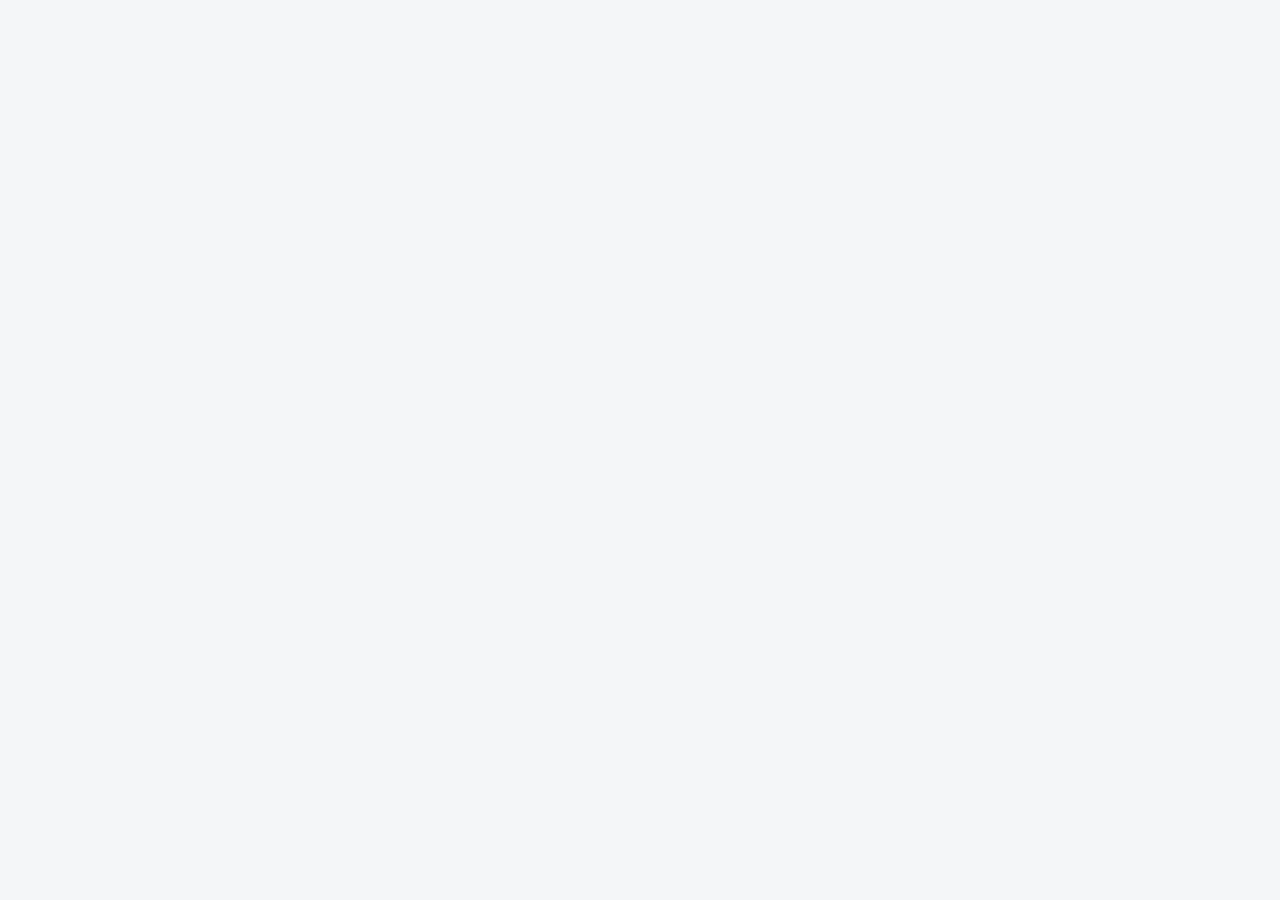
==== commit 3989b07b: "Add files via upload" ====
--- a/index.html
+++ b/index.html
@@ -3,535 +3,445 @@
 <head>
   <meta charset="UTF-8">
   <meta name="viewport" content="width=device-width, initial-scale=1.0">
-  <title>Warga Tulung</title>
-
-  <!-- PWA Meta Tags -->
-  <link rel="manifest" href="manifest.json?v=1">
-  <link rel="icon" type="image/png" sizes="192x192" href="icon.png?v=1">
-  <link rel="apple-touch-icon" href="icon2.png?v=1">
-  <meta name="theme-color" content="#10b981">
-
-  <!-- EMBEDDED CSS -->
+  <title>WargaKu - Aplikasi Kependudukan</title>
+  
   <style>
-    :root {
-      --primary: #10b981;
-      --primary-dark: #059669;
-      --bg-main: #f8fafc;
-      --surface: #ffffff;
-      --text-main: #0f172a;
-      --text-muted: #64748b;
-      --border: #e2e8f0;
-      --radius-lg: 20px;
-      --radius-md: 12px;
-      --shadow-sm: 0 2px 8px rgba(0, 0, 0, 0.04);
-      --shadow-md: 0 10px 25px -5px rgba(0, 0, 0, 0.06);
-    }
-
     * {
       box-sizing: border-box;
       margin: 0;
       padding: 0;
-      font-family: -apple-system, BlinkMacSystemFont, "Segoe UI", Roboto, Inter, sans-serif;
-      -webkit-tap-highlight-color: transparent;
+      font-family: -apple-system, BlinkMacSystemFont, "Segoe UI", Roboto, Helvetica, Arial, sans-serif;
     }
 
     body {
-      background-color: var(--bg-main);
-      color: var(--text-main);
-      padding-bottom: 84px;
-    }
-
-    .hidden { display: none !important; }
-    .mt-16 { margin-top: 16px; }
-    .text-center { text-align: center; }
-
-    @keyframes shakeSmooth {
-      0%, 100% { transform: translateX(0); }
-      20%, 60% { transform: translateX(-6px); }
-      40%, 80% { transform: translateX(6px); }
-    }
-
-    .shake-card {
-      animation: shakeSmooth 0.4s ease-in-out;
-    }
-
-    .auth-overlay {
+      background-color: #F8FAFC;
+      color: #0F172A;
+      display: flex;
+      justify-content: center;
+      min-height: 100vh;
+    }
+
+    #login-overlay {
       position: fixed;
-      inset: 0;
-      background: linear-gradient(180deg, #ecfdf5 0%, #f8fafc 100%);
-      z-index: 2000;
-      display: flex;
-      align-items: center;
+      top: 0;
+      left: 0;
+      width: 100vw;
+      height: 100vh;
+      background-color: #F4F6F8;
+      display: flex;
       justify-content: center;
-      padding: 20px;
-    }
-
-    .auth-card {
+      align-items: center;
+      z-index: 9999;
+      padding: 16px;
+    }
+
+    .app-container {
       width: 100%;
-      max-width: 400px;
-      background: var(--surface);
-      padding: 28px 24px;
-      border-radius: var(--radius-lg);
-      box-shadow: var(--shadow-md);
-      border: 1px solid rgba(255, 255, 255, 0.8);
-    }
-
-    .auth-card h2 {
+      max-width: 430px;
+      background-color: #F8FAFC;
+      min-height: 100vh;
+      display: none;
+      flex-direction: column;
+      position: relative;
+      padding-bottom: 75px;
+    }
+
+    /* Topbar Banner Header khusus Beranda */
+    .topbar-banner {
+      background-color: #E8F5E9;
+      padding: 20px 18px 24px 18px;
+      border-bottom-left-radius: 24px;
+      border-bottom-right-radius: 24px;
+      box-shadow: 0 4px 12px rgba(0, 0, 0, 0.03);
+      margin: -20px -18px 20px -18px; /* Offset margin internal main-content */
+    }
+
+    .topbar-header {
+      display: flex;
+      justify-content: space-between;
+      align-items: center;
+      margin-bottom: 16px;
+      position: relative;
+    }
+
+    .brand-title {
+      color: #00796B;
       font-size: 22px;
       font-weight: 800;
-      color: var(--text-main);
-      margin-bottom: 6px;
-      letter-spacing: -0.5px;
-    }
-
-    .auth-card p {
+      letter-spacing: -0.3px;
+    }
+
+    /* Avatar Badge */
+    .avatar-badge {
+      width: 38px;
+      height: 38px;
+      background-color: #00875A;
+      color: #FFFFFF;
+      font-weight: 700;
+      font-size: 14px;
+      border-radius: 50%;
+      display: flex;
+      align-items: center;
+      justify-content: center;
+      box-shadow: 0 2px 6px rgba(0, 135, 90, 0.2);
+      cursor: pointer;
+      user-select: none;
+      transition: transform 0.1s ease;
+    }
+
+    .avatar-badge:active {
+      transform: scale(0.95);
+    }
+
+    /* DROPDOWN MENU PROFILE */
+    .profile-dropdown {
+      position: absolute;
+      top: 48px;
+      right: 0;
+      width: 220px;
+      background: #FFFFFF;
+      border-radius: 16px;
+      box-shadow: 0 10px 25px -5px rgba(0, 0, 0, 0.1), 0 8px 10px -6px rgba(0, 0, 0, 0.05);
+      border: 1px solid #E2E8F0;
+      padding: 8px 0;
+      z-index: 1000;
+      overflow: hidden;
+    }
+
+    .dropdown-header {
+      padding: 10px 16px 12px 16px;
+      border-bottom: 1px solid #F1F5F9;
+    }
+
+    .dropdown-user-name {
       font-size: 13px;
-      color: var(--text-muted);
-      margin-bottom: 24px;
-      line-height: 1.5;
-    }
-
-    .form-group {
-      margin-bottom: 18px;
-    }
-
-    .form-group label {
-      display: block;
+      font-weight: 700;
+      color: #0F172A;
+      white-space: nowrap;
+      overflow: hidden;
+      text-overflow: ellipsis;
+    }
+
+    .dropdown-user-role {
       font-size: 11px;
-      font-weight: 700;
-      color: var(--text-main);
-      margin-bottom: 6px;
-      text-transform: uppercase;
-      letter-spacing: 0.5px;
-    }
-
-    .form-control {
-      width: 100%;
+      color: #00875A;
+      font-weight: 600;
+      margin-top: 2px;
+      text-transform: capitalize;
+    }
+
+    .dropdown-item {
+      display: flex;
+      align-items: center;
+      gap: 10px;
+      padding: 10px 16px;
+      font-size: 13px;
+      color: #334155;
+      text-decoration: none;
+      cursor: pointer;
+      font-weight: 500;
+      transition: background-color 0.15s ease;
+    }
+
+    .dropdown-item:hover {
+      background-color: #F8FAFC;
+    }
+
+    .dropdown-item.danger {
+      color: #E02424;
+      border-top: 1px solid #F1F5F9;
+    }
+
+    .dropdown-item.danger:hover {
+      background-color: #FDE8E8;
+    }
+
+    /* Profile Card Info */
+    .profile-card {
+      background-color: #FFFFFF;
+      border-radius: 20px;
       padding: 12px 16px;
-      border: 1.5px solid var(--border);
-      border-radius: var(--radius-md);
-      font-size: 14px;
-      background-color: #f8fafc;
-      color: var(--text-main);
-      outline: none;
-      transition: all 0.2s ease;
-    }
-
-    .form-control:focus {
-      border-color: var(--primary);
-      background-color: var(--surface);
-      box-shadow: 0 0 0 4px rgba(16, 185, 129, 0.12);
-    }
-
-    .password-wrapper {
+      display: flex;
+      align-items: center;
+      gap: 12px;
+      box-shadow: 0 2px 8px rgba(0, 0, 0, 0.04);
+    }
+
+    .profile-img-wrapper {
       position: relative;
-      display: flex;
-      align-items: center;
-    }
-
-    .password-wrapper .form-control {
-      padding-right: 44px;
-    }
-
-    .toggle-password {
-      position: absolute;
-      right: 12px;
-      background: none;
-      border: none;
-      color: var(--text-muted);
-      cursor: pointer;
-      padding: 4px;
-      display: flex;
-      align-items: center;
-      justify-content: center;
-    }
-
-    .btn-primary {
-      width: 100%;
-      padding: 14px;
-      background: linear-gradient(135deg, var(--primary) 0%, var(--primary-dark) 100%);
-      color: #ffffff;
-      border: none;
-      border-radius: var(--radius-md);
-      font-size: 14px;
-      font-weight: 700;
-      cursor: pointer;
-      box-shadow: 0 4px 12px rgba(16, 185, 129, 0.25);
-      transition: all 0.2s ease;
-    }
-
-    .btn-logout {
-      background: #ef4444;
-      color: white;
-      border: none;
-      padding: 8px 14px;
-      border-radius: 20px;
-      font-size: 12px;
-      font-weight: 600;
-      cursor: pointer;
-      box-shadow: 0 2px 8px rgba(239, 68, 68, 0.2);
-    }
-
-    .header-container {
-      background: linear-gradient(135deg, #d1fae5 0%, #f0fdf4 100%);
-      padding: 24px 20px 28px 20px;
-      border-bottom-left-radius: 28px;
-      border-bottom-right-radius: 28px;
-      box-shadow: var(--shadow-sm);
-    }
-
-    .top-bar {
-      display: flex;
-      justify-content: space-between;
-      align-items: center;
-      margin-bottom: 20px;
-    }
-
-    .brand-name {
-      font-size: 22px;
-      font-weight: 800;
-      color: #064e3b;
-      letter-spacing: -0.5px;
-    }
-
-    .user-card {
-      display: flex;
-      align-items: center;
-      gap: 14px;
-      background: rgba(255, 255, 255, 0.75);
-      backdrop-filter: blur(10px);
-      padding: 12px 16px;
-      border-radius: 20px;
-      border: 1px solid rgba(255, 255, 255, 0.8);
-    }
-
-    .avatar {
       width: 48px;
       height: 48px;
       border-radius: 50%;
+      overflow: hidden;
+      border: 2px solid #00875A;
+      flex-shrink: 0;
+    }
+
+    .profile-img-wrapper img {
+      width: 100%;
+      height: 100%;
       object-fit: cover;
-      border: 2px solid var(--primary);
-    }
-
-    .user-card h2 {
+    }
+
+    .profile-info .greeting {
       font-size: 15px;
       font-weight: 700;
-      color: var(--text-main);
-    }
-
-    .user-card p {
+      color: #0F172A;
+      line-height: 1.2;
+    }
+
+    .profile-info .location {
       font-size: 12px;
-      color: var(--text-muted);
-    }
-
-    .content {
-      padding: 20px;
-    }
-
-    .page { display: none; }
-    .page.active { display: block; }
+      color: #64748B;
+      margin-top: 3px;
+    }
+
+    /* Main Content */
+    .main-content {
+      padding: 20px 18px;
+    }
+
+    .page {
+      display: none;
+    }
+
+    .page.active {
+      display: block;
+    }
 
     .section-title {
-      margin-bottom: 16px;
-    }
-
-    .section-title h2 {
       font-size: 17px;
       font-weight: 800;
-      color: var(--text-main);
-    }
-
-    .section-title p {
+      color: #0F172A;
+      margin-bottom: 2px;
+    }
+
+    .section-subtitle {
       font-size: 12px;
-      color: var(--text-muted);
+      color: #64748B;
+      margin-bottom: 16px;
     }
 
     .stats-grid {
       display: grid;
-      grid-template-columns: repeat(2, 1fr);
-      gap: 12px;
+      grid-template-columns: 1fr 1fr;
+      gap: 14px;
     }
 
     .stat-card {
-      background: var(--surface);
-      padding: 16px;
-      border-radius: var(--radius-lg);
-      box-shadow: var(--shadow-sm);
-      border: 1px solid var(--border);
-    }
-
-    .stat-card h3 {
-      font-size: 22px;
+      background: #FFFFFF;
+      border-radius: 20px;
+      padding: 18px 16px;
+      box-shadow: 0 2px 8px rgba(0, 0, 0, 0.03);
+      border: 1px solid #F1F5F9;
+    }
+
+    .stat-indicator {
+      width: 14px;
+      height: 5px;
+      background-color: #00875A;
+      border-radius: 3px;
+      margin-bottom: 12px;
+    }
+
+    .stat-value {
+      font-size: 20px;
       font-weight: 800;
-      color: var(--primary-dark);
-    }
-
-    .stat-card p {
-      font-size: 12px;
-      color: var(--text-muted);
-      margin-top: 2px;
-    }
-
-    .menu-grid {
-      display: grid;
-      grid-template-columns: repeat(2, 1fr);
-      gap: 14px;
-      margin-top: 16px;
-    }
-
-    .menu-card {
-      background: var(--surface);
-      padding: 20px 16px;
-      border-radius: var(--radius-lg);
-      border: 1px solid var(--border);
-      box-shadow: var(--shadow-sm);
-      display: flex;
-      flex-direction: column;
-      align-items: center;
-      gap: 10px;
-      text-decoration: none;
-      color: var(--text-main);
-      cursor: pointer;
-      transition: all 0.2s ease;
-    }
-
-    .menu-card:active {
-      transform: scale(0.96);
-    }
-
-    .menu-icon {
-      width: 48px;
-      height: 48px;
-      border-radius: 14px;
-      background: #ecfdf5;
-      color: var(--primary-dark);
-      display: flex;
-      align-items: center;
-      justify-content: center;
-    }
-
-    .menu-card span {
+      color: #0F172A;
+      margin-bottom: 4px;
+    }
+
+    .stat-label {
       font-size: 13px;
-      font-weight: 700;
-    }
-
-    .table-responsive {
-      width: 100%;
-      overflow-x: auto;
-      border-radius: var(--radius-md);
-      border: 1px solid var(--border);
-    }
-
-    .users-table {
-      width: 100%;
-      border-collapse: collapse;
-      font-size: 13px;
-      background: var(--surface);
-    }
-
-    .users-table th, .users-table td {
-      padding: 12px 14px;
-      text-align: left;
-      border-bottom: 1px solid var(--border);
-    }
-
-    .users-table th {
-      background-color: #f1f5f9;
-      color: var(--text-main);
-      font-weight: 700;
-    }
-
-    .badge-role {
-      padding: 4px 10px;
-      border-radius: 20px;
-      font-size: 10px;
-      font-weight: 700;
-      text-transform: uppercase;
-    }
-
-    .badge-admin { background-color: #dcfce7; color: #15803d; }
-    .badge-pengurus { background-color: #e0f2fe; color: #0369a1; }
-    .badge-warga { background-color: #f1f5f9; color: #475569; }
-
+      color: #64748B;
+      font-weight: 500;
+    }
+
+    /* Bottom Navigation Bar */
     .bottom-nav {
       position: fixed;
       bottom: 0;
-      left: 0;
-      right: 0;
-      height: 68px;
-      background: rgba(255, 255, 255, 0.9);
-      backdrop-filter: blur(12px);
+      width: 100%;
+      max-width: 430px;
+      background-color: #FFFFFF;
+      border-top: 1px solid #E2E8F0;
       display: flex;
       justify-content: space-around;
-      align-items: center;
-      border-top: 1px solid var(--border);
-      z-index: 1000;
+      padding: 8px 0 10px 0;
+      z-index: 100;
     }
 
     .nav-item {
       display: flex;
       flex-direction: column;
       align-items: center;
-      justify-content: center;
-      color: var(--text-muted);
       text-decoration: none;
+      color: #64748B;
       font-size: 11px;
-      font-weight: 600;
-      flex: 1;
-      height: 100%;
+      font-weight: 500;
       gap: 4px;
+      cursor: pointer;
       transition: color 0.2s ease;
     }
 
     .nav-item.active {
-      color: var(--primary-dark);
+      color: #00875A;
+      font-weight: 700;
+    }
+
+    .nav-item svg {
+      width: 22px;
+      height: 22px;
+      stroke: currentColor;
+    }
+
+    .hidden {
+      display: none !important;
     }
   </style>
 </head>
 <body>
 
-  <!-- LOGIN OVERLAY -->
-  <div id="login-overlay" class="auth-overlay"></div>
-
-  <!-- CONTAINER UTAMA -->
-  <div id="app-container" style="display: none;">
-    <header class="header-container">
-      <div class="top-bar">
-        <h1 class="brand-name">WargaTulung</h1>
-        <button id="btn-logout" class="btn-logout">Keluar</button>
-      </div>
-
-      <div class="user-card">
-        <img src="https://images.unsplash.com/photo-1534528741775-53994a69daeb?auto=format&fit=crop&w=150&q=80" alt="Avatar" class="avatar">
-        <div>
-          <h2 id="user-name">Memuat...</h2>
-          <p id="user-location">Memuat...</p>
+  <!-- OVERLAY UNTUK HALAMAN LOGIN DINAMIS -->
+  <div id="login-overlay"></div>
+
+  <!-- CONTAINER UTAMA APLIKASI -->
+  <div class="app-container" id="app-container">
+
+    <!-- AREA KONTEN UTAMA (SPA CONTAINER) -->
+    <main class="main-content">
+      
+      <!-- HALAMAN BERANDA (MENGANDUNG TOPBAR BANNER) -->
+      <div id="beranda" class="page active">
+        <header class="topbar-banner">
+          <div class="topbar-header">
+            <h1 class="brand-title">WargaKu</h1>
+            
+            <!-- TOMBOL AVATAR BADGE -->
+            <div class="avatar-badge" id="user-avatar-initials" onclick="toggleProfileDropdown(event)">PR</div>
+
+            <!-- MENU DROPDOWN PROFILE -->
+            <div class="profile-dropdown hidden" id="profile-dropdown-menu">
+              <div class="dropdown-header">
+                <div class="dropdown-user-name" id="dropdown-user-name">Pengurus RT</div>
+                <div class="dropdown-user-role" id="dropdown-user-role">Admin RT</div>
+              </div>
+              
+              <div class="dropdown-item" onclick="openChangePasswordModal()">
+                <svg width="16" height="16" viewBox="0 0 24 24" fill="none" stroke="currentColor" stroke-width="2">
+                  <rect x="3" y="11" width="18" height="11" rx="2" ry="2"></rect>
+                  <path d="M7 11V7a5 5 0 0 1 10 0v4"></path>
+                </svg>
+                <span>Ganti Password</span>
+              </div>
+
+              <div class="dropdown-item danger" id="btn-logout">
+                <svg width="16" height="16" viewBox="0 0 24 24" fill="none" stroke="currentColor" stroke-width="2">
+                  <path d="M9 21H5a2 2 0 0 1-2-2V5a2 2 0 0 1 2-2h4"></path>
+                  <polyline points="16 17 21 12 16 7"></polyline>
+                  <line x1="21" y1="12" x2="9" y2="12"></line>
+                </svg>
+                <span>Keluar Akun</span>
+              </div>
+            </div>
+
+          </div>
+
+          <!-- CARD USER PROFIL -->
+          <div class="profile-card">
+            <div class="profile-img-wrapper">
+              <img src="https://images.unsplash.com/photo-1534528741775-53994a69daeb?auto=format&fit=crop&q=80&w=200" alt="Foto Pengurus RT">
+            </div>
+            <div class="profile-info">
+              <div class="greeting" id="user-name">Selamat datang, Pengurus RT</div>
+              <div class="location" id="user-location">RT 03 / RW 05, Desa Tulung</div>
+            </div>
+          </div>
+        </header>
+
+        <h2 class="section-title">Statistik Kependudukan</h2>
+        <p class="section-subtitle">Data ringkasan warga RT 03 / RW 05</p>
+
+        <div class="stats-grid">
+          <div class="stat-card">
+            <div class="stat-indicator"></div>
+            <div class="stat-value" id="stat-total-jiwa">-</div>
+            <div class="stat-label">Total Jiwa</div>
+          </div>
+
+          <div class="stat-card">
+            <div class="stat-indicator"></div>
+            <div class="stat-value" id="stat-kk">-</div>
+            <div class="stat-label">Kepala Keluarga</div>
+          </div>
         </div>
       </div>
-    </header>
-
-    <main class="content">
-      <section id="beranda" class="page active">
-        <div class="section-title">
-          <h2>Statistik Kependudukan</h2>
-          <p>Data ringkasan warga RT 03 / RW 05</p>
-        </div>
-
-        <div class="stats-grid">
-          <div class="stat-card">
-            <h3 id="stat-total-jiwa">-</h3>
-            <p>Total Jiwa</p>
-          </div>
-          <div class="stat-card">
-            <h3 id="stat-kk">-</h3>
-            <p>Kepala Keluarga</p>
-          </div>
-        </div>
-      </section>
-
-      <section id="profil" class="page">
-        <div class="section-title">
-          <h2>Profil Desa & Wilayah</h2>
-          <p>Informasi struktur kepengurusan RT 03 / RW 05</p>
-        </div>
-      </section>
-
-      <section id="event" class="page">
-        <div class="section-title">
-          <h2>Agenda & Event</h2>
-          <p>Jadwal kegiatan warga, kerja bakti, dan ronda.</p>
-        </div>
-      </section>
-
-      <section id="pesan" class="page">
-        <div class="section-title">
-          <h2>Pesan & Pengumuman</h2>
-          <p>Kotak masuk pengumuman dari pengurus RT/RW.</p>
-        </div>
-      </section>
-
-      <!-- HALAMAN LAINNYA / PENGURUS (LANGSUNG DI SINI) -->
-      <section id="more" class="page">
-        <div class="section-title">
-          <h2>Menu Pengurus</h2>
-          <p>Fasilitas khusus pengelolaan data warga dan sistem.</p>
-        </div>
-
-        <div class="menu-grid">
-          <div class="menu-card" onclick="window.switchPage('admin-panel')">
-            <div class="menu-icon">
-              <svg width="24" height="24" viewBox="0 0 24 24" fill="none" stroke="currentColor" stroke-width="2"><path d="M17 21v-2a4 4 0 0 0-4-4H5a4 4 0 0 0-4 4v2"/><circle cx="9" cy="7" r="4"/><path d="M23 21v-2a4 4 0 0 0-3-3.87"/><path d="M16 3.13a4 4 0 0 1 0 7.75"/></svg>
-            </div>
-            <span>Kependudukan</span>
-          </div>
-
-          <div class="menu-card" onclick="window.switchPage('keuangan')">
-            <div class="menu-icon">
-              <svg width="24" height="24" viewBox="0 0 24 24" fill="none" stroke="currentColor" stroke-width="2"><rect x="2" y="6" width="20" height="12" rx="2"/><circle cx="12" cy="12" r="2"/><path d="M6 12h.01M18 12h.01"/></svg>
-            </div>
-            <span>Keuangan</span>
-          </div>
-
-          <div class="menu-card" onclick="window.switchPage('laporan')">
-            <div class="menu-icon">
-              <svg width="24" height="24" viewBox="0 0 24 24" fill="none" stroke="currentColor" stroke-width="2"><path d="M14 2H6a2 2 0 0 0-2 2v16a2 2 0 0 0 2 2h12a2 2 0 0 0 2-2V8z"/><polyline points="14 2 14 8 20 8"/><line x1="16" y1="13" x2="8" y2="13"/><line x1="16" y1="17" x2="8" y2="17"/><polyline points="10 9 9 9 8 9"/></svg>
-            </div>
-            <span>Laporan</span>
-          </div>
-
-          <div class="menu-card" onclick="window.switchPage('grafik')">
-            <div class="menu-icon">
-              <svg width="24" height="24" viewBox="0 0 24 24" fill="none" stroke="currentColor" stroke-width="2"><line x1="18" y1="20" x2="18" y2="10"/><line x1="12" y1="20" x2="12" y2="4"/><line x1="6" y1="20" x2="6" y2="14"/></svg>
-            </div>
-            <span>Grafik</span>
-          </div>
-
-          <div class="menu-card" onclick="window.switchPage('pengaturan')">
-            <div class="menu-icon">
-              <svg width="24" height="24" viewBox="0 0 24 24" fill="none" stroke="currentColor" stroke-width="2"><circle cx="12" cy="12" r="3"/><path d="M19.4 15a1.65 1.65 0 0 0 .33 1.82l.06.06a2 2 0 0 1 0 2.83 2 2 0 0 1-2.83 0l-.06-.06a1.65 1.65 0 0 0-1.82-.33 1.65 1.65 0 0 0-1 1.51V21a2 2 0 0 1-2 2 2 2 0 0 1-2-2v-.09A1.65 1.65 0 0 0 9 19.4a1.65 1.65 0 0 0-1.82.33l-.06.06a2 2 0 0 1-2.83 0 2 2 0 0 1 0-2.83l.06-.06a1.65 1.65 0 0 0 .33-1.82 1.65 1.65 0 0 0-1.51-1H3a2 2 0 0 1-2-2 2 2 0 0 1 2-2h.09A1.65 1.65 0 0 0 4.6 9a1.65 1.65 0 0 0-.33-1.82l-.06-.06a2 2 0 0 1 0-2.83 2 2 0 0 1 2.83 0l.06.06a1.65 1.65 0 0 0 1.82.33H9a1.65 1.65 0 0 0 1-1.51V3a2 2 0 0 1 2-2 2 2 0 0 1 2 2v.09a1.65 1.65 0 0 0 1 1.51 1.65 1.65 0 0 0 1.82-.33l.06-.06a2 2 0 0 1 2.83 0 2 2 0 0 1 0 2.83l-.06.06a1.65 1.65 0 0 0-.33 1.82V9a1.65 1.65 0 0 0 1.51 1H21a2 2 0 0 1 2 2 2 2 0 0 1-2 2h-.09a1.65 1.65 0 0 0-1.51 1z"/></svg>
-            </div>
-            <span>Pengaturan</span>
-          </div>
-        </div>
-      </section>
-
-      <!-- WADAH DINAMIS LAINNYA (TETAP DILOAD DARI FOLDER PAGES) -->
-      <section id="admin-panel" class="page"></section>
-      <section id="keuangan" class="page"></section>
-      <section id="laporan" class="page"></section>
-      <section id="grafik" class="page"></section>
-      <section id="pengaturan" class="page"></section>
-      <section id="setting-user" class="page"></section>
-      <section id="profil-wilayah" class="page"></section>
+
+      <!-- KONTEN PROFIL DIBUKA TANPA TOPBAR OVERLAY -->
+      <div id="profil" class="page"></div>
+
+      <div id="event" class="page">
+        <h2 class="section-title">Kegiatan Warga</h2>
+        <p class="section-subtitle">Jadwal kegiatan RT / RW mendatang</p>
+      </div>
+
+      <div id="pesan" class="page">
+        <h2 class="section-title">Pusat Pesan</h2>
+        <p class="section-subtitle">Kotak masuk & pengumuman warga</p>
+      </div>
+
+      <div id="more" class="page"></div>
+      <div id="admin-panel" class="page"></div>
+      <div id="pengaturan" class="page"></div>
+      <div id="setting-user" class="page"></div>
+      <div id="profil-wilayah" class="page"></div>
     </main>
 
-    <!-- BOTTOM NAV BAWAH -->
+    <!-- BOTTOM NAVIGATION BAR -->
     <nav class="bottom-nav">
-      <a href="#beranda" class="nav-item active" onclick="window.switchPage('beranda', this)">
-        <svg width="22" height="22" viewBox="0 0 24 24" fill="none" stroke="currentColor" stroke-width="2"><path d="M3 9l9-7 9 7v11a2 2 0 0 1-2 2H5a2 2 0 0 1-2-2z"/></svg>
+      <a href="javascript:void(0)" class="nav-item active" onclick="switchPage('beranda', this)">
+        <svg viewBox="0 0 24 24" fill="none" stroke-width="2" stroke-linecap="round" stroke-linejoin="round">
+          <path d="M3 9l9-7 9 7v11a2 2 0 0 1-2 2H5a2 2 0 0 1-2-2z"></path>
+          <polyline points="9 22 9 12 15 12 15 22"></polyline>
+        </svg>
         <span>Beranda</span>
       </a>
 
-      <a href="#profil" class="nav-item" onclick="window.switchPage('profil', this)">
-        <svg width="22" height="22" viewBox="0 0 24 24" fill="none" stroke="currentColor" stroke-width="2"><path d="M20 21v-2a4 4 0 0 0-4-4H8a4 4 0 0 0-4 4v2"/><circle cx="12" cy="7" r="4"/></svg>
+      <a href="javascript:void(0)" class="nav-item" onclick="switchPage('profil', this)">
+        <svg viewBox="0 0 24 24" fill="none" stroke-width="2" stroke-linecap="round" stroke-linejoin="round">
+          <path d="M20 21v-2a4 4 0 0 0-4-4H8a4 4 0 0 0-4 4v2"></path>
+          <circle cx="12" cy="7" r="4"></circle>
+        </svg>
         <span>Profil</span>
       </a>
 
-      <a href="#event" class="nav-item" onclick="window.switchPage('event', this)">
-        <svg width="22" height="22" viewBox="0 0 24 24" fill="none" stroke="currentColor" stroke-width="2"><rect x="3" y="4" width="18" height="18" rx="2" ry="2"/><line x1="16" y1="2" x2="16" y2="6"/><line x1="8" y1="2" x2="8" y2="6"/></svg>
+      <a href="javascript:void(0)" class="nav-item" onclick="switchPage('event', this)">
+        <svg viewBox="0 0 24 24" fill="none" stroke-width="2" stroke-linecap="round" stroke-linejoin="round">
+          <rect x="3" y="4" width="18" height="18" rx="2" ry="2"></rect>
+          <line x1="16" y1="2" x2="16" y2="6"></line>
+          <line x1="8" y1="2" x2="8" y2="6"></line>
+          <line x1="3" y1="10" x2="21" y2="10"></line>
+        </svg>
         <span>Event</span>
       </a>
 
-      <a href="#pesan" class="nav-item" onclick="window.switchPage('pesan', this)">
-        <svg width="22" height="22" viewBox="0 0 24 24" fill="none" stroke="currentColor" stroke-width="2"><path d="M21 15a2 2 0 0 1-2 2H7l-4 4V5a2 2 0 0 1 2-2h14a2 2 0 0 1 2 2z"/></svg>
+      <a href="javascript:void(0)" class="nav-item" onclick="switchPage('pesan', this)">
+        <svg viewBox="0 0 24 24" fill="none" stroke-width="2" stroke-linecap="round" stroke-linejoin="round">
+          <path d="M21 15a2 2 0 0 1-2 2H7l-4 4V5a2 2 0 0 1 2-2h14a2 2 0 0 1 2 2z"></path>
+        </svg>
         <span>Pesan</span>
       </a>
 
-      <a href="#more" id="nav-more-link" class="nav-item hidden" onclick="window.switchPage('more', this)">
-        <svg width="22" height="22" viewBox="0 0 24 24" fill="none" stroke="currentColor" stroke-width="2"><circle cx="12" cy="12" r="1"/><circle cx="19" cy="12" r="1"/><circle cx="5" cy="12" r="1"/></svg>
+      <a href="javascript:void(0)" id="nav-more-link" class="nav-item" onclick="switchPage('more', this)">
+        <svg viewBox="0 0 24 24" fill="none" stroke-width="2" stroke-linecap="round" stroke-linejoin="round">
+          <circle cx="12" cy="12" r="1"></circle>
+          <circle cx="19" cy="12" r="1"></circle>
+          <circle cx="5" cy="12" r="1"></circle>
+        </svg>
         <span>Lainnya</span>
       </a>
     </nav>
+
   </div>
 
   <script type="module" src="./app.js"></script>
